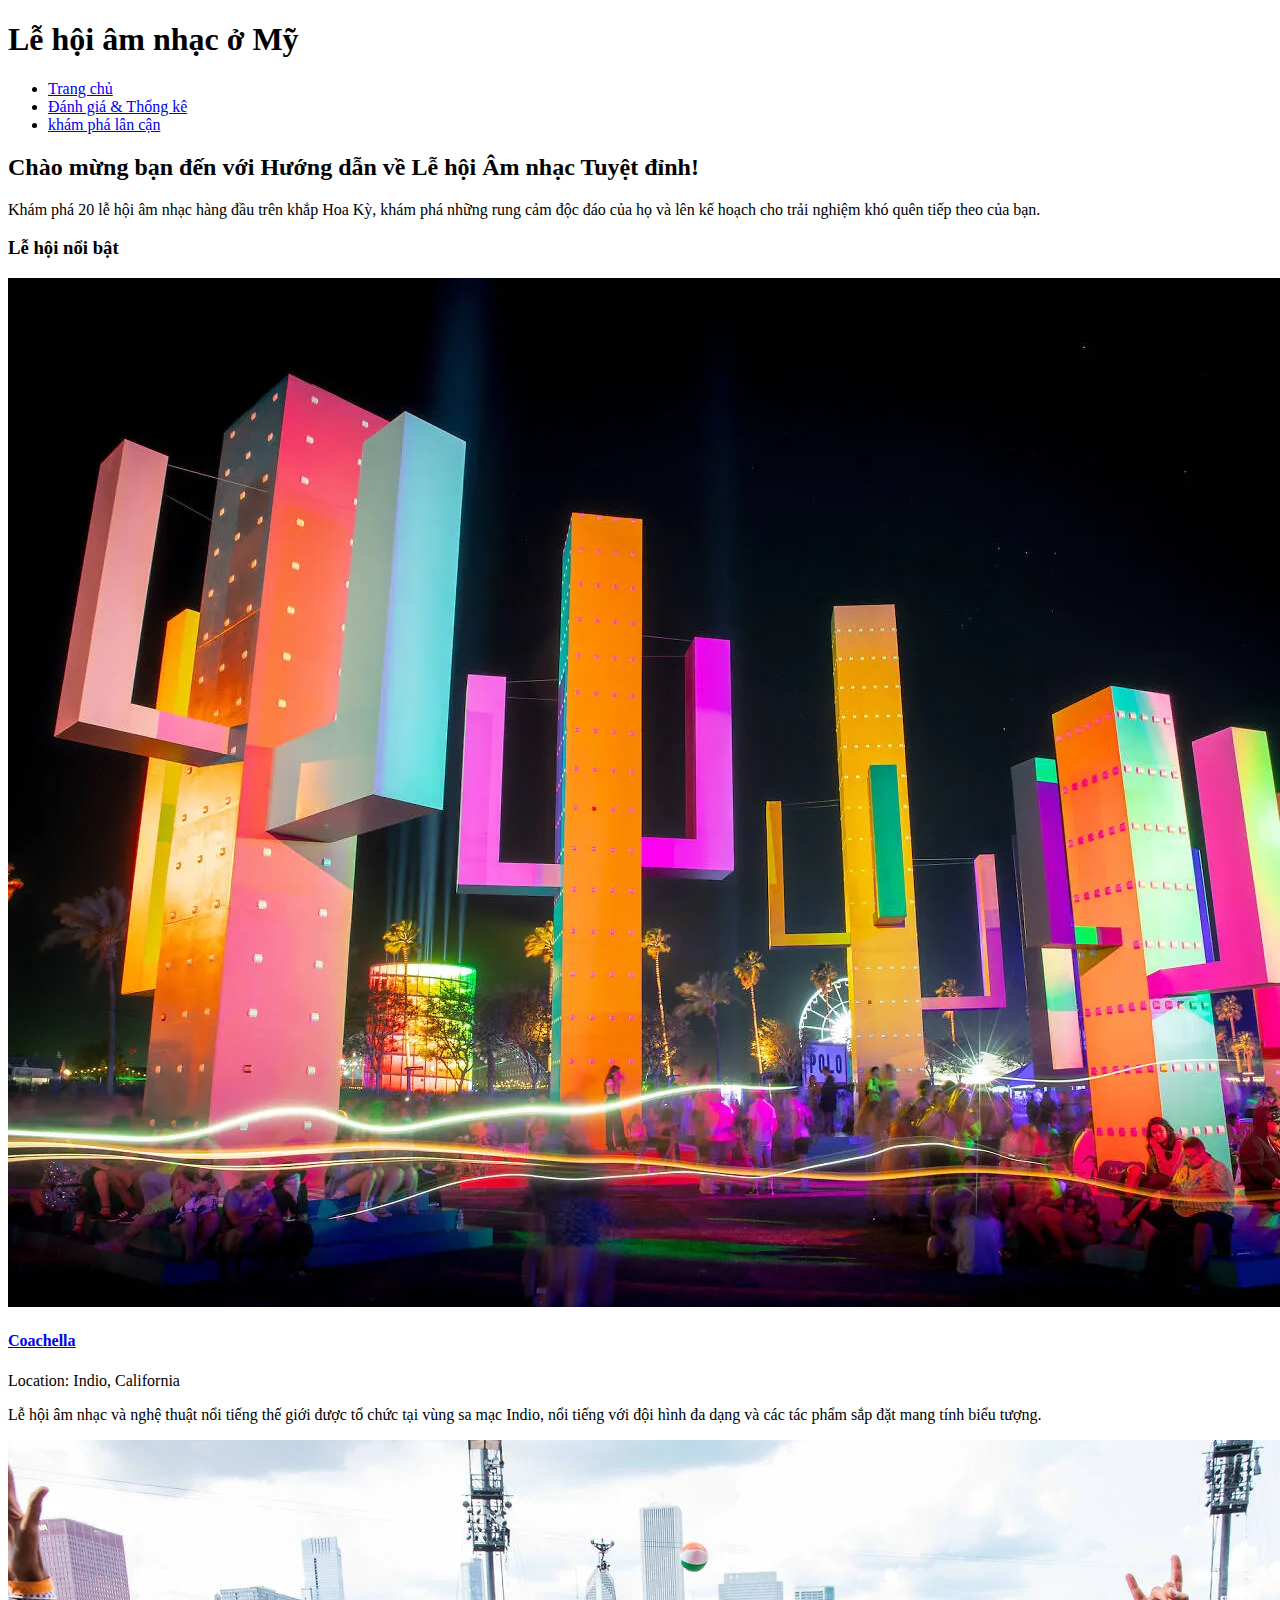
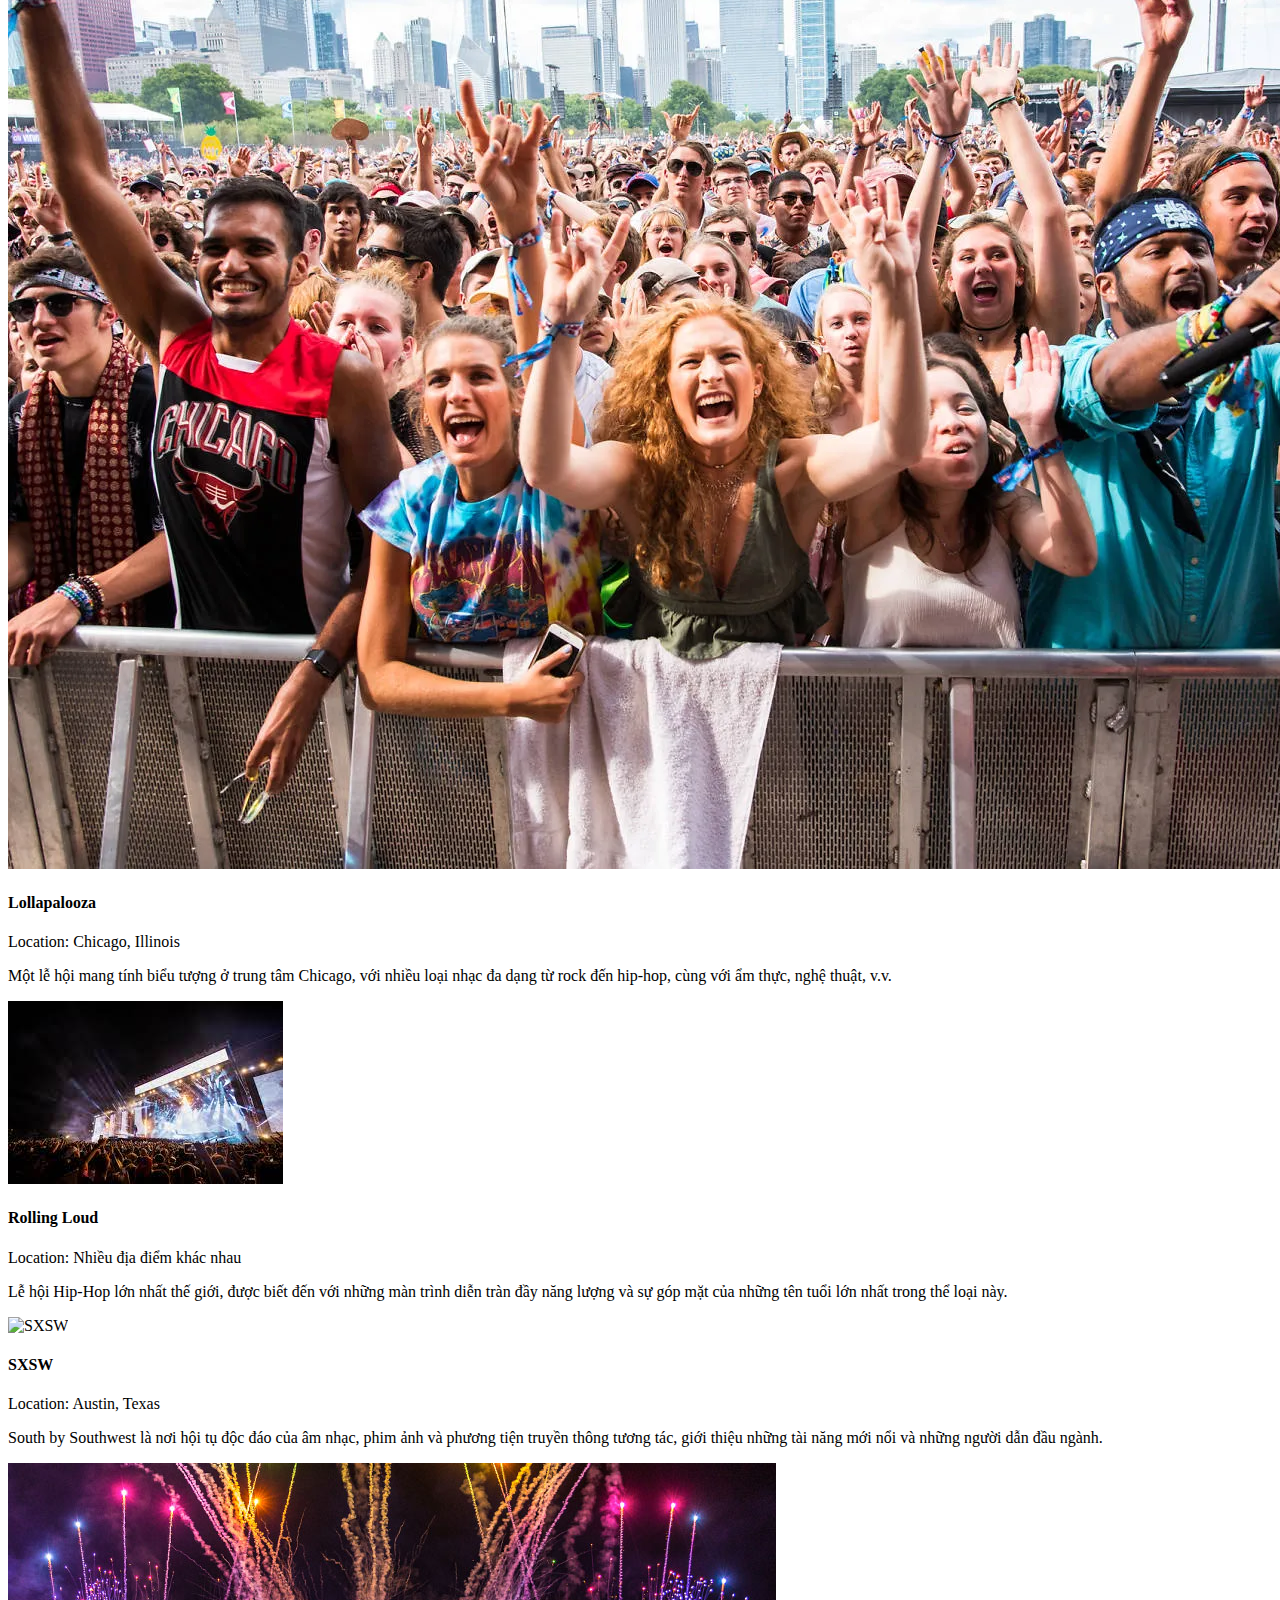
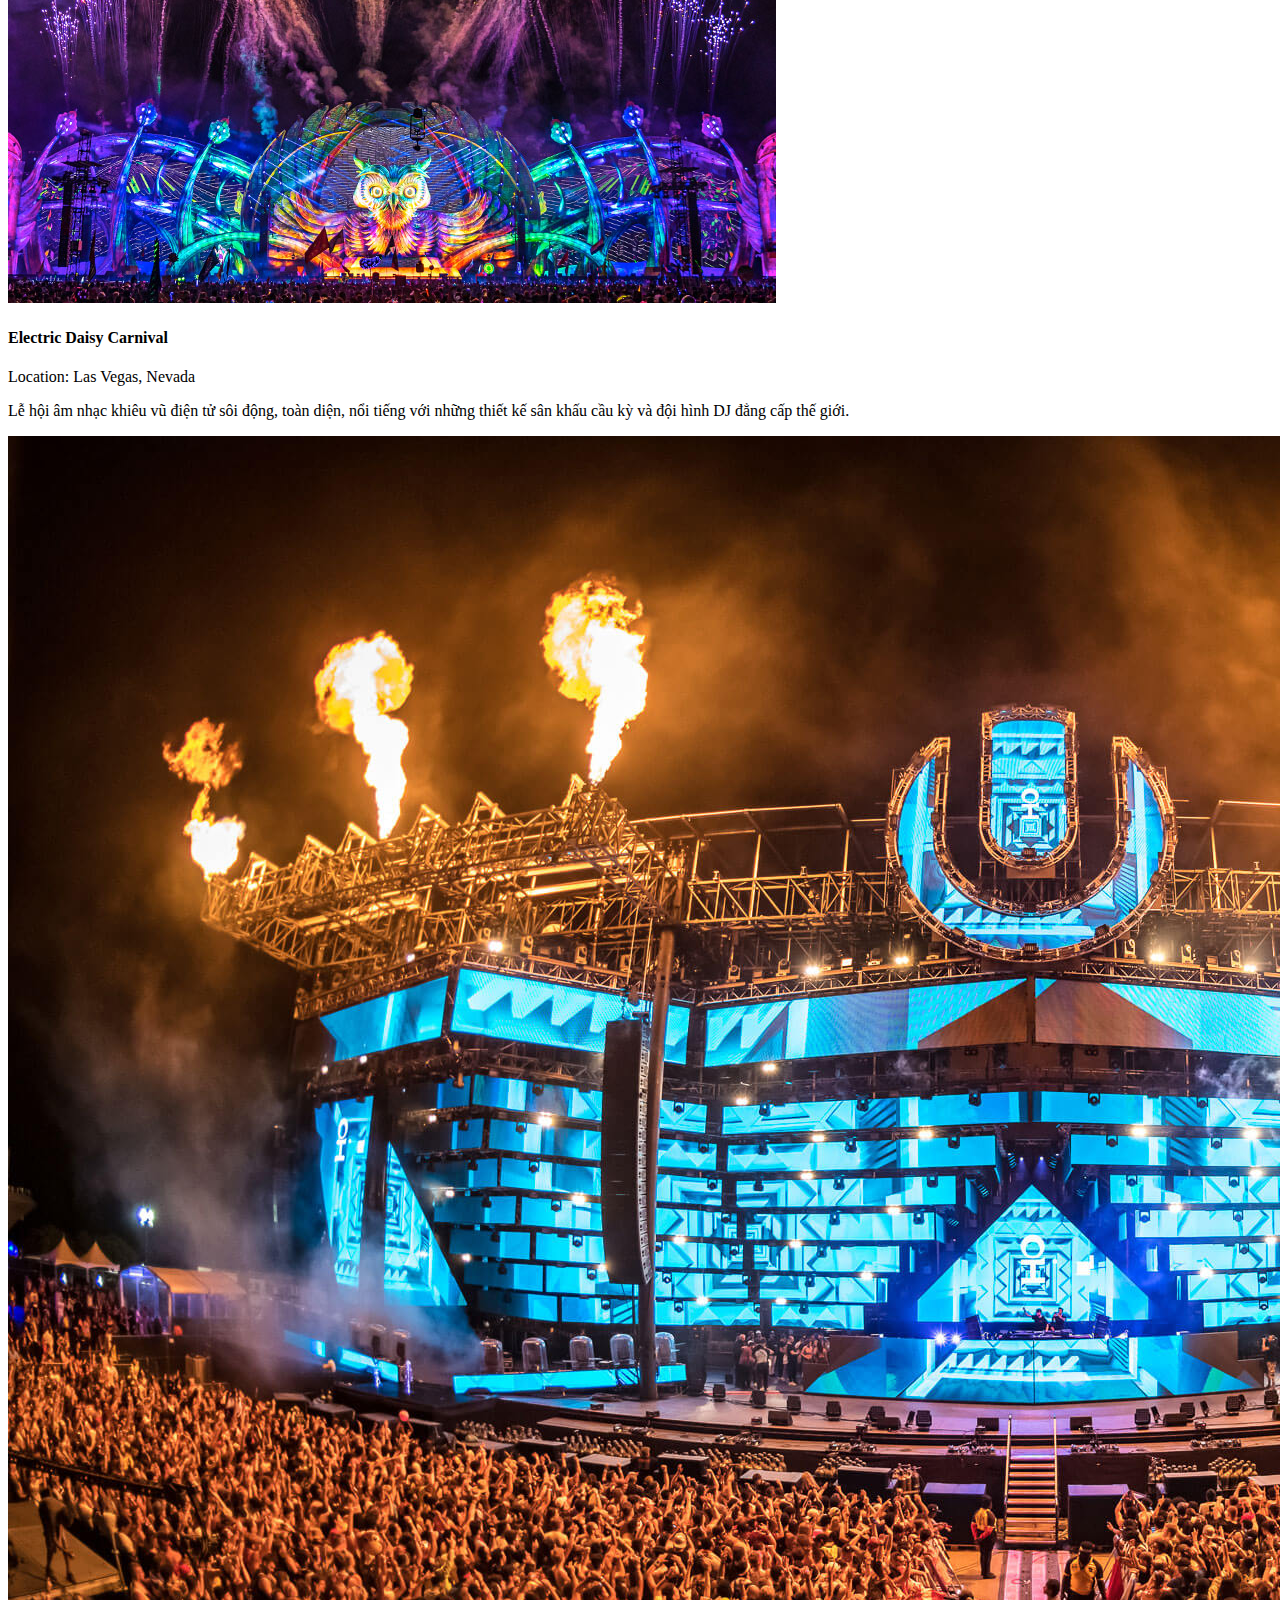
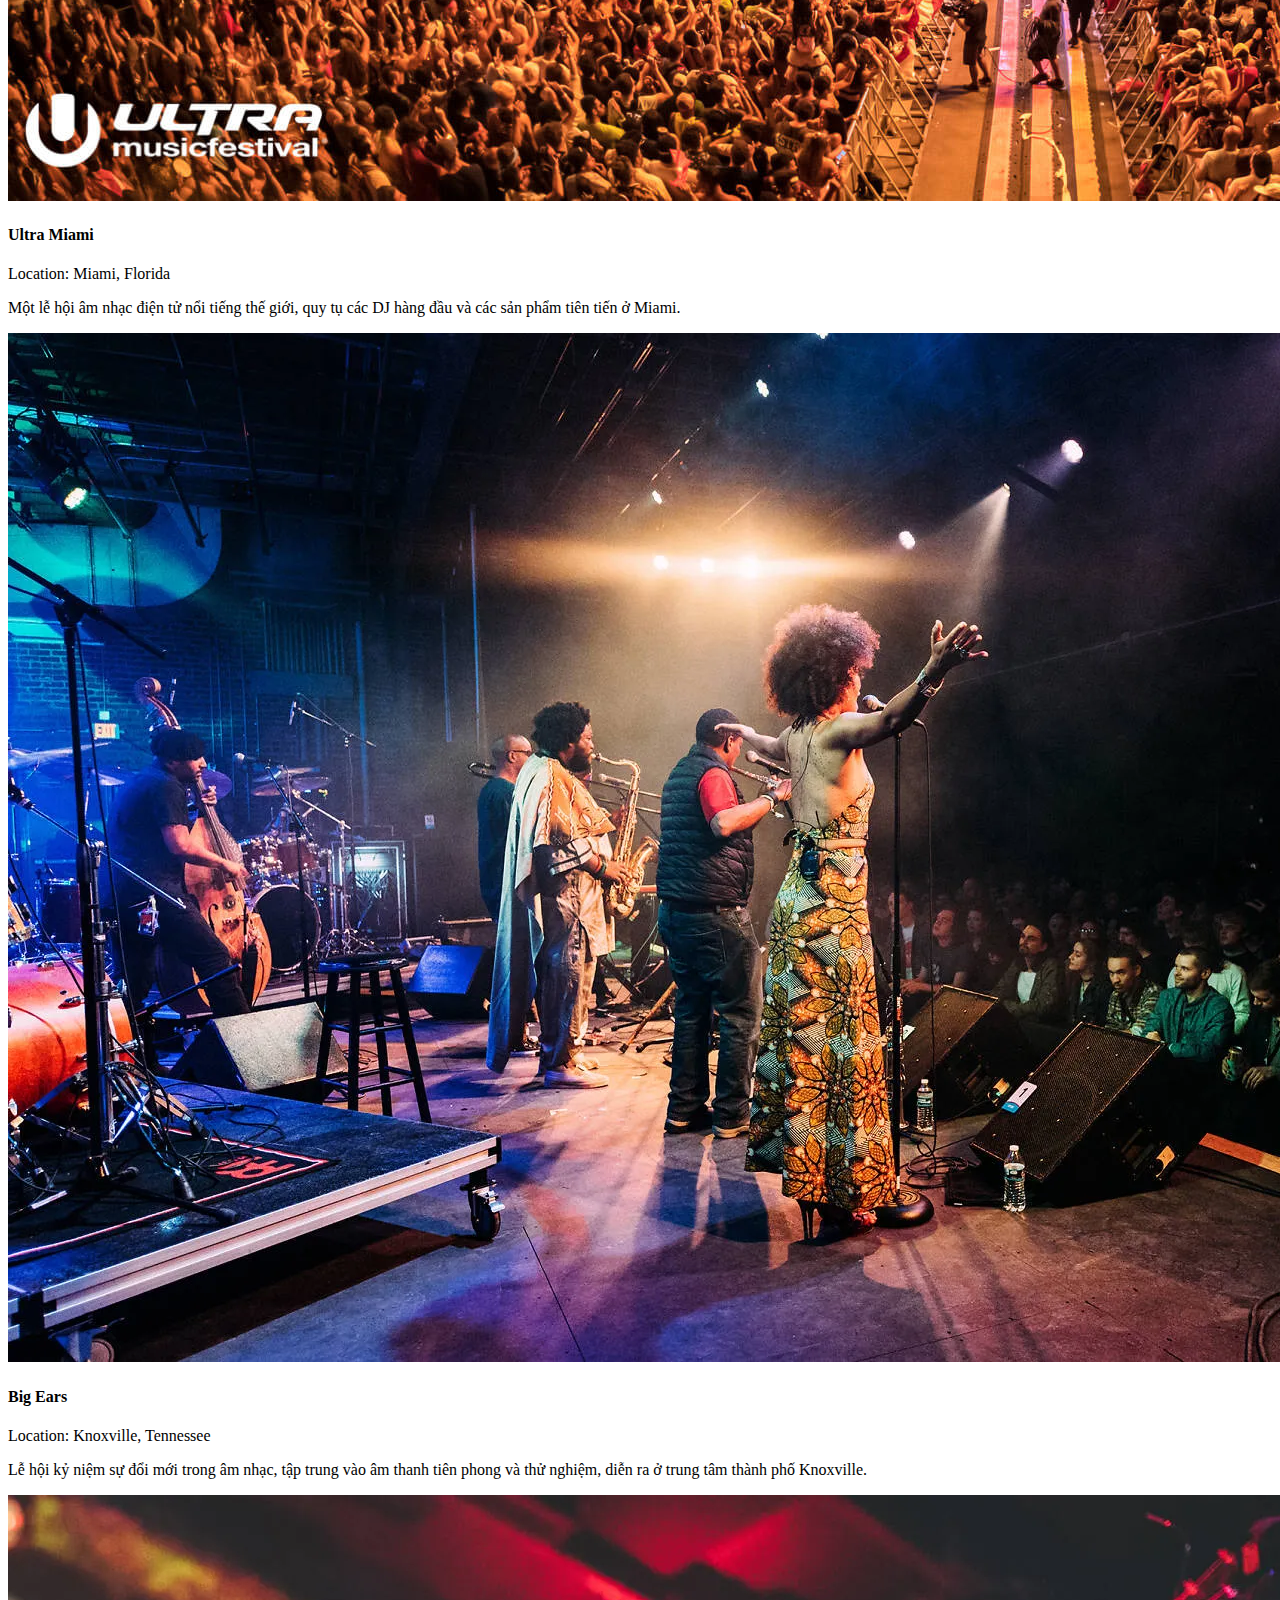
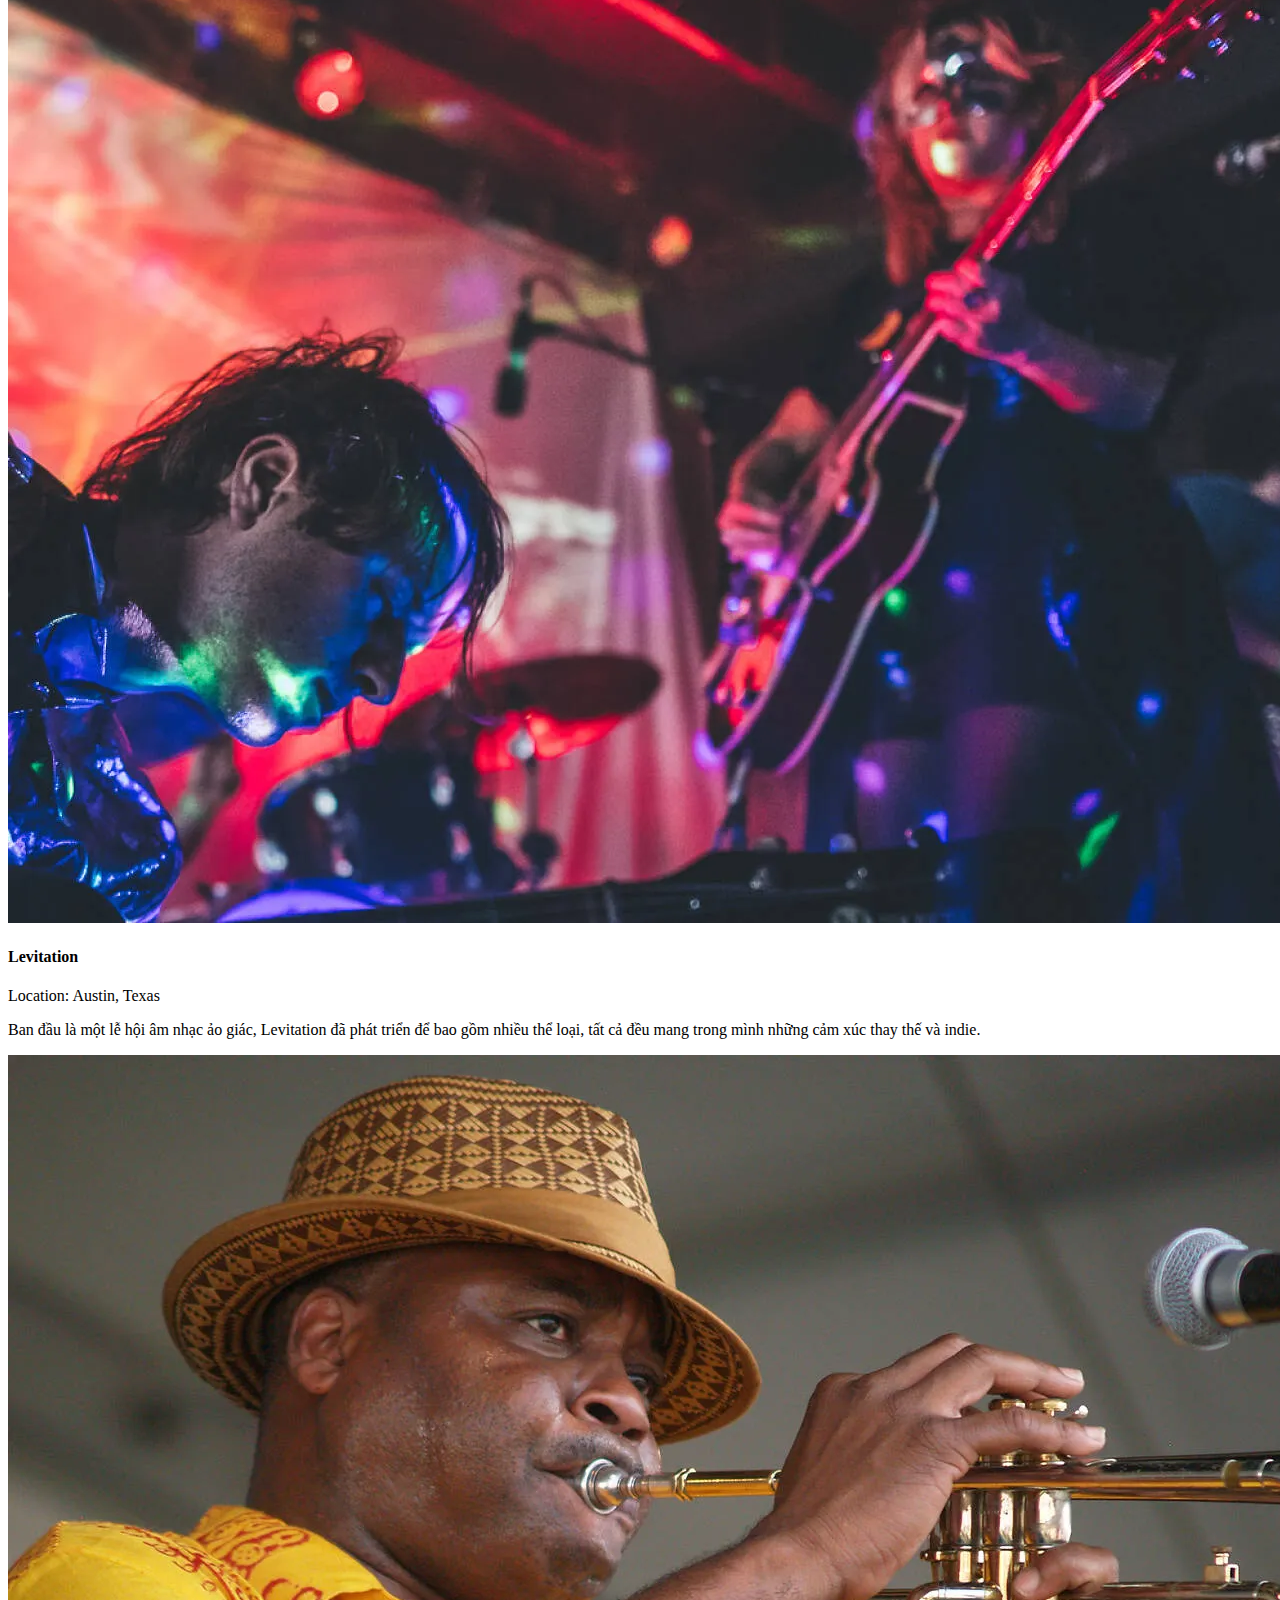
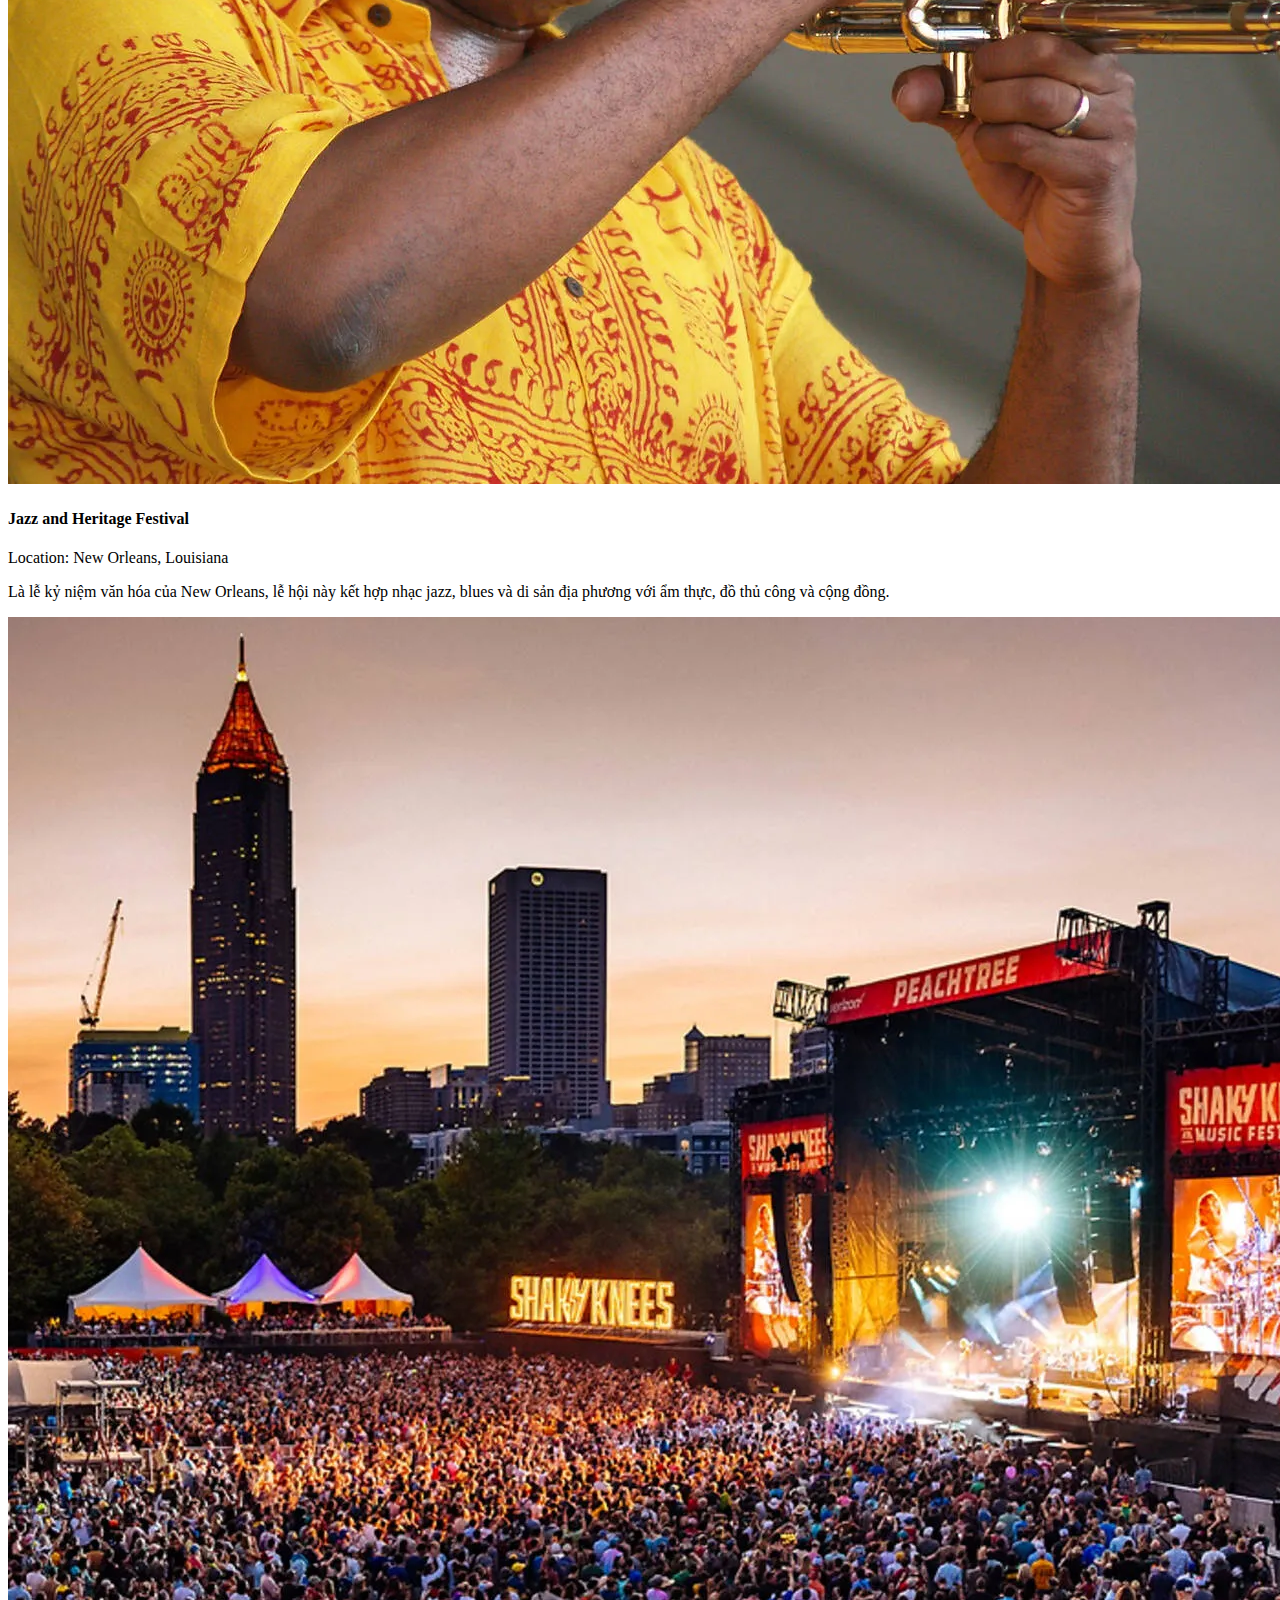
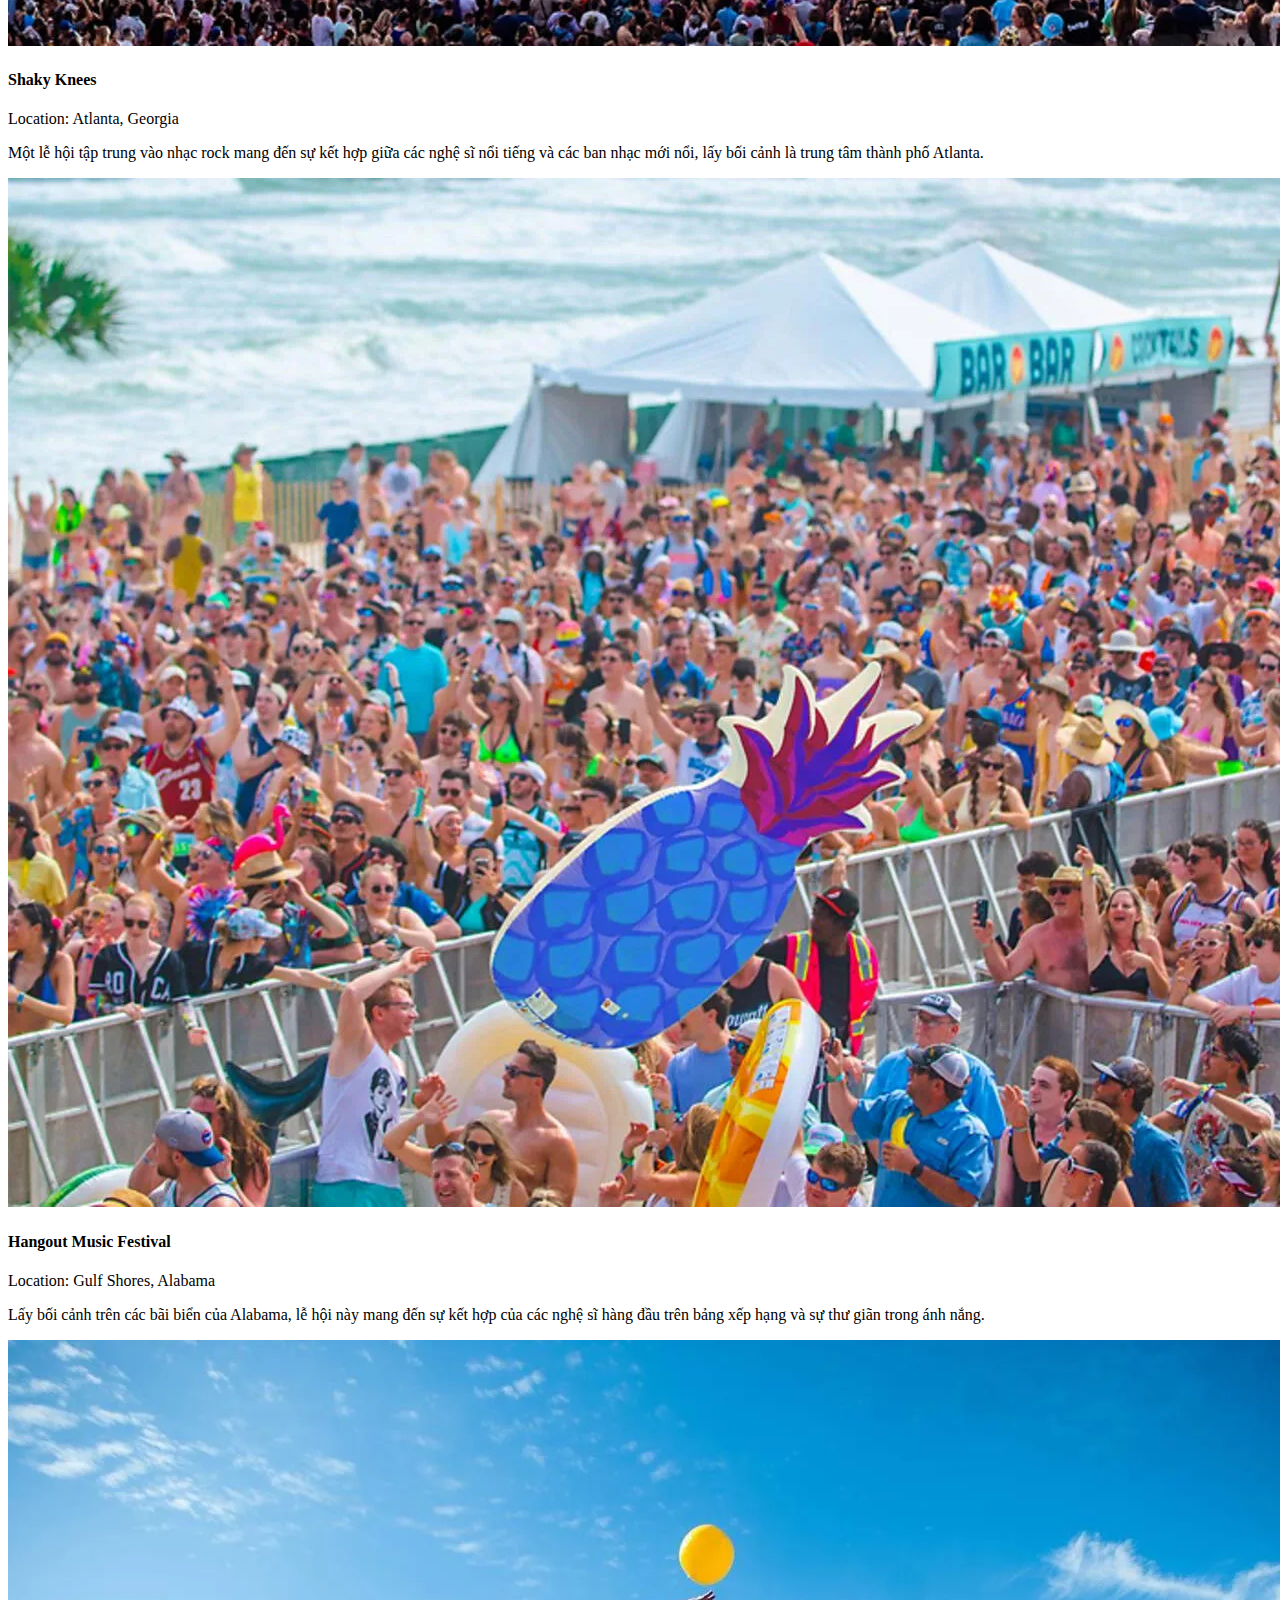
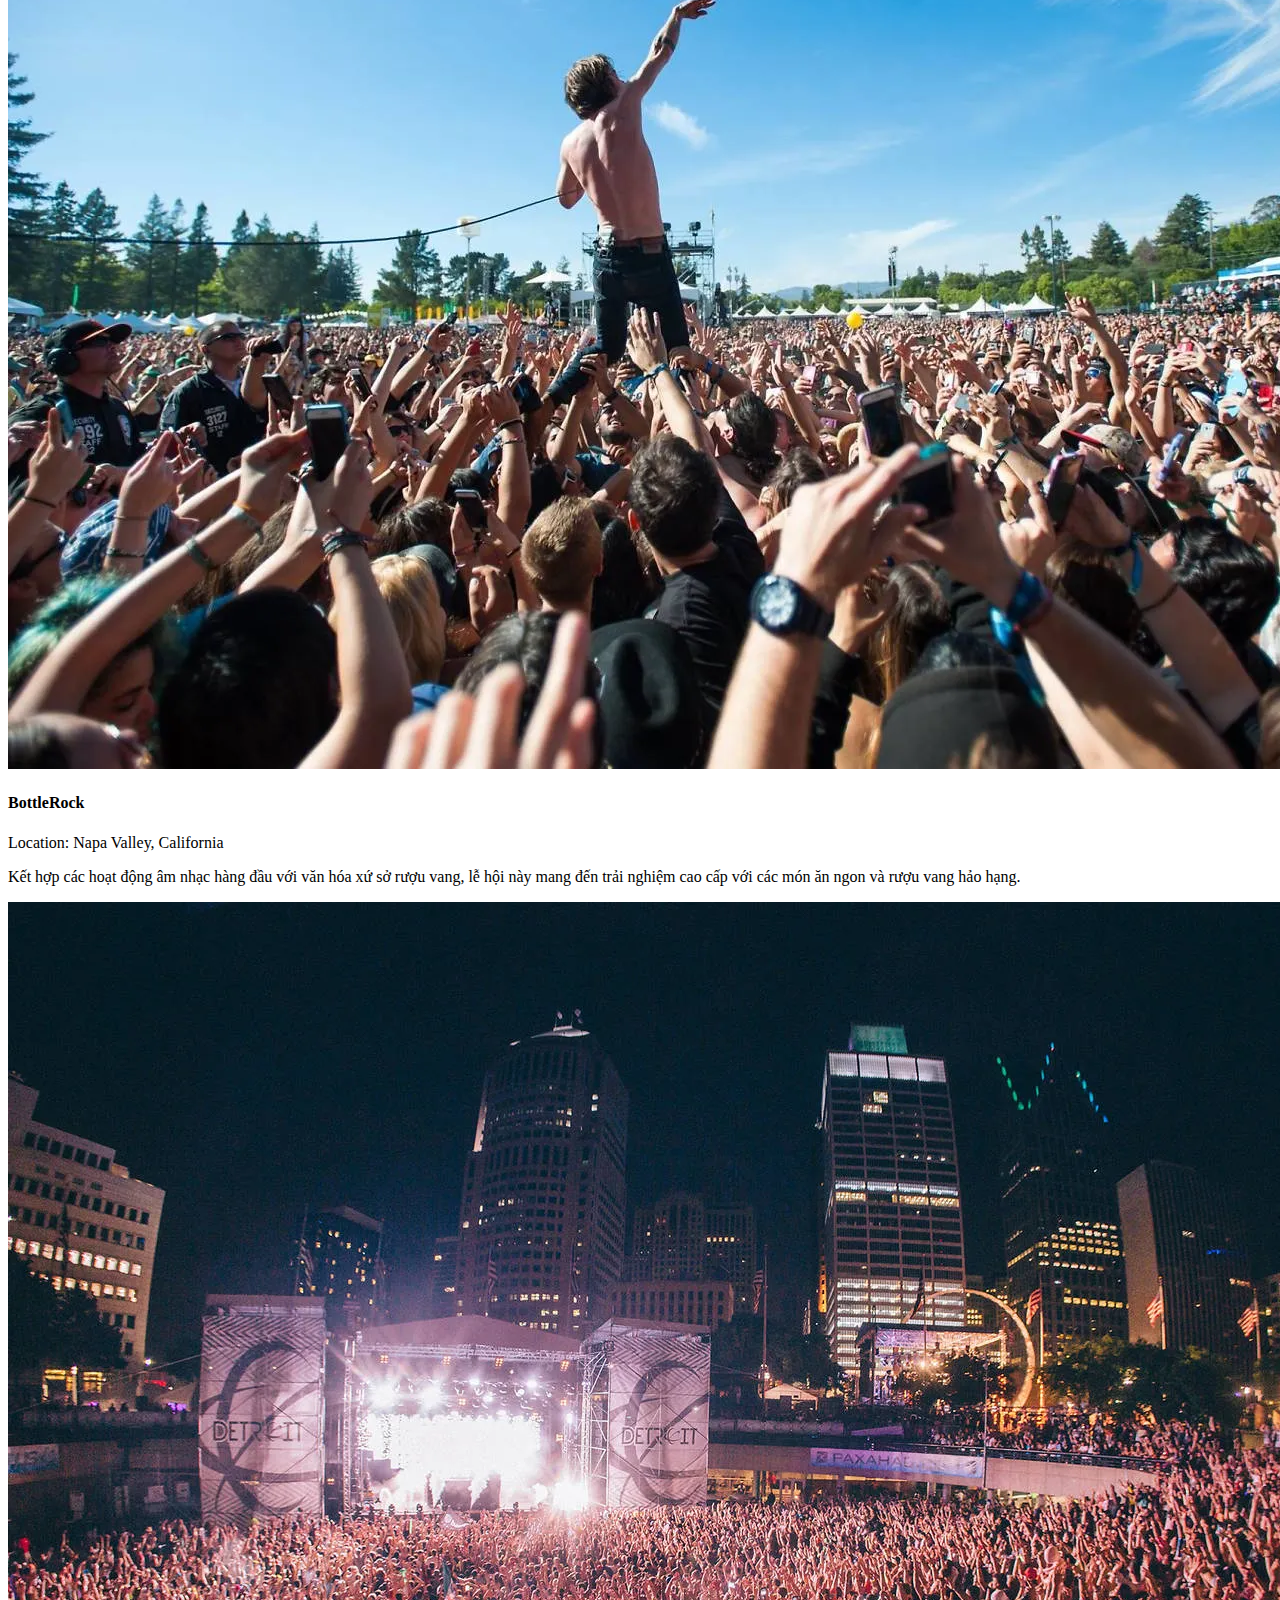
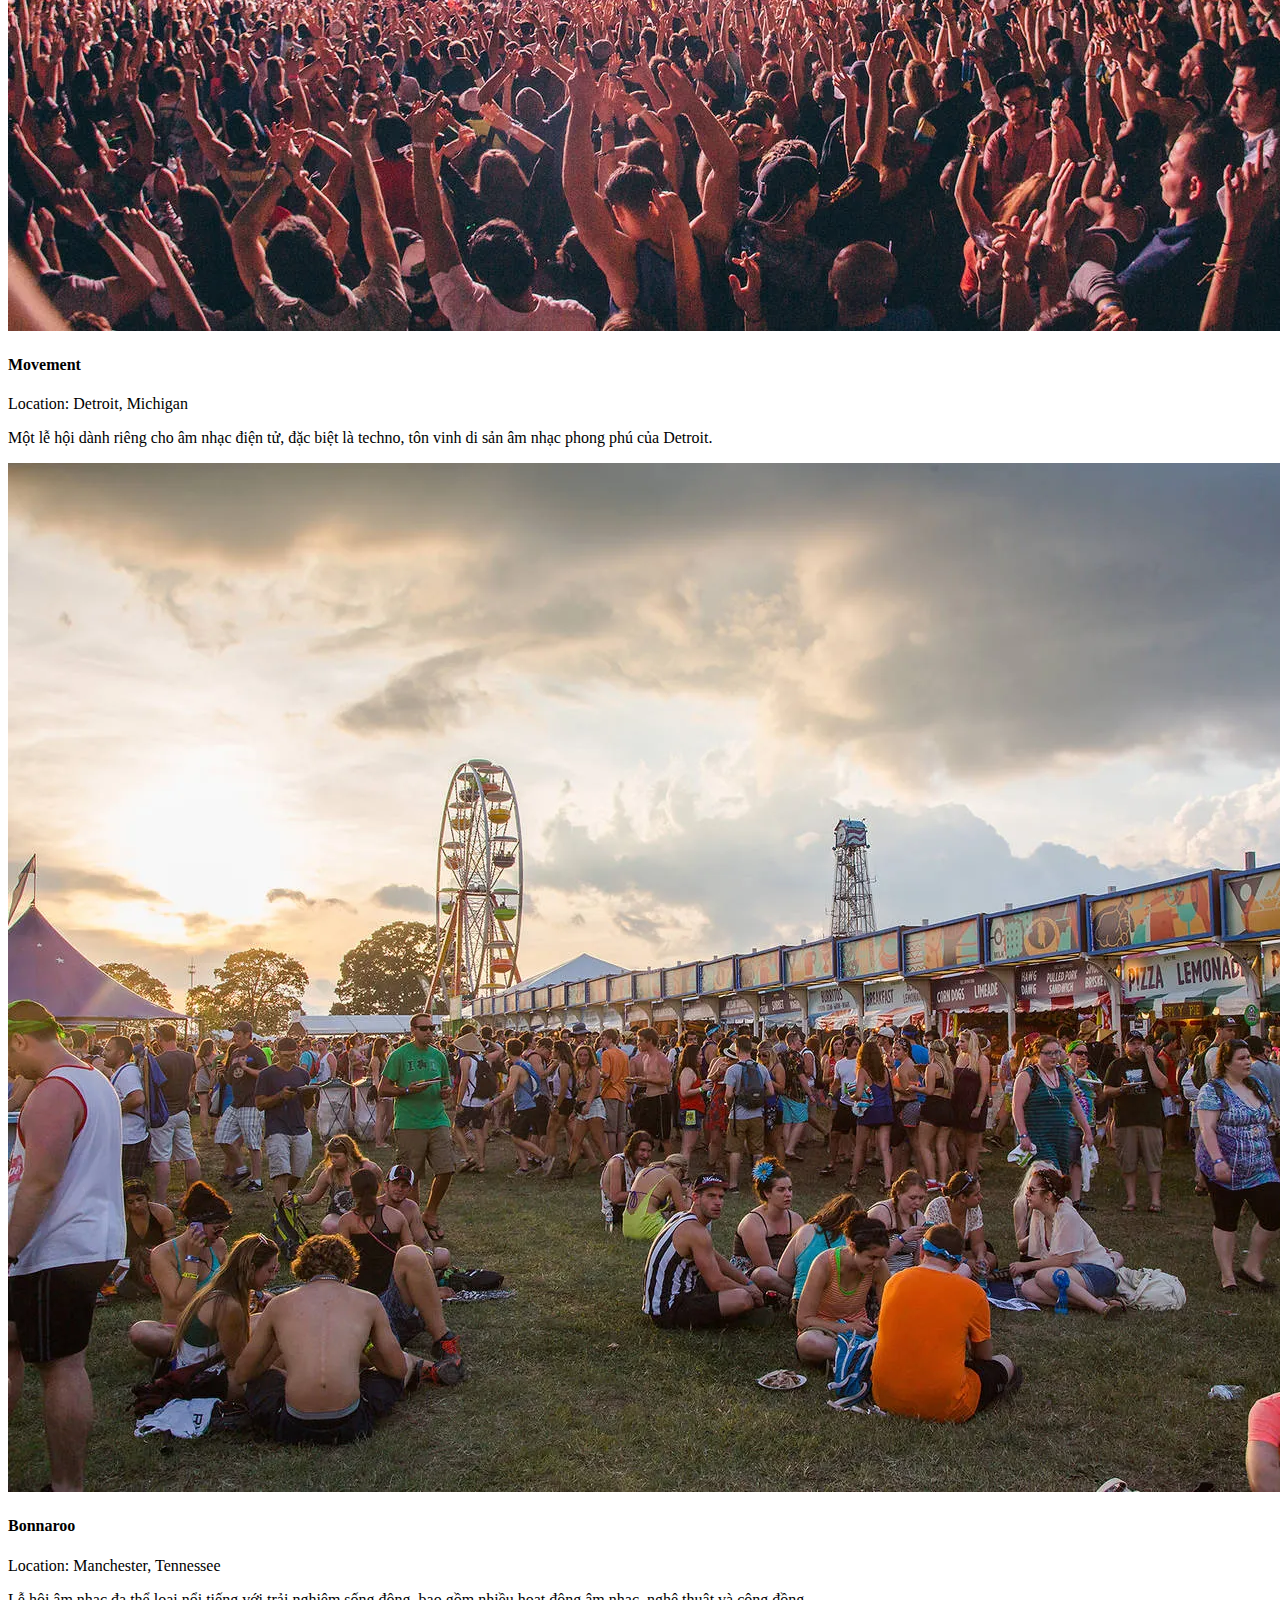
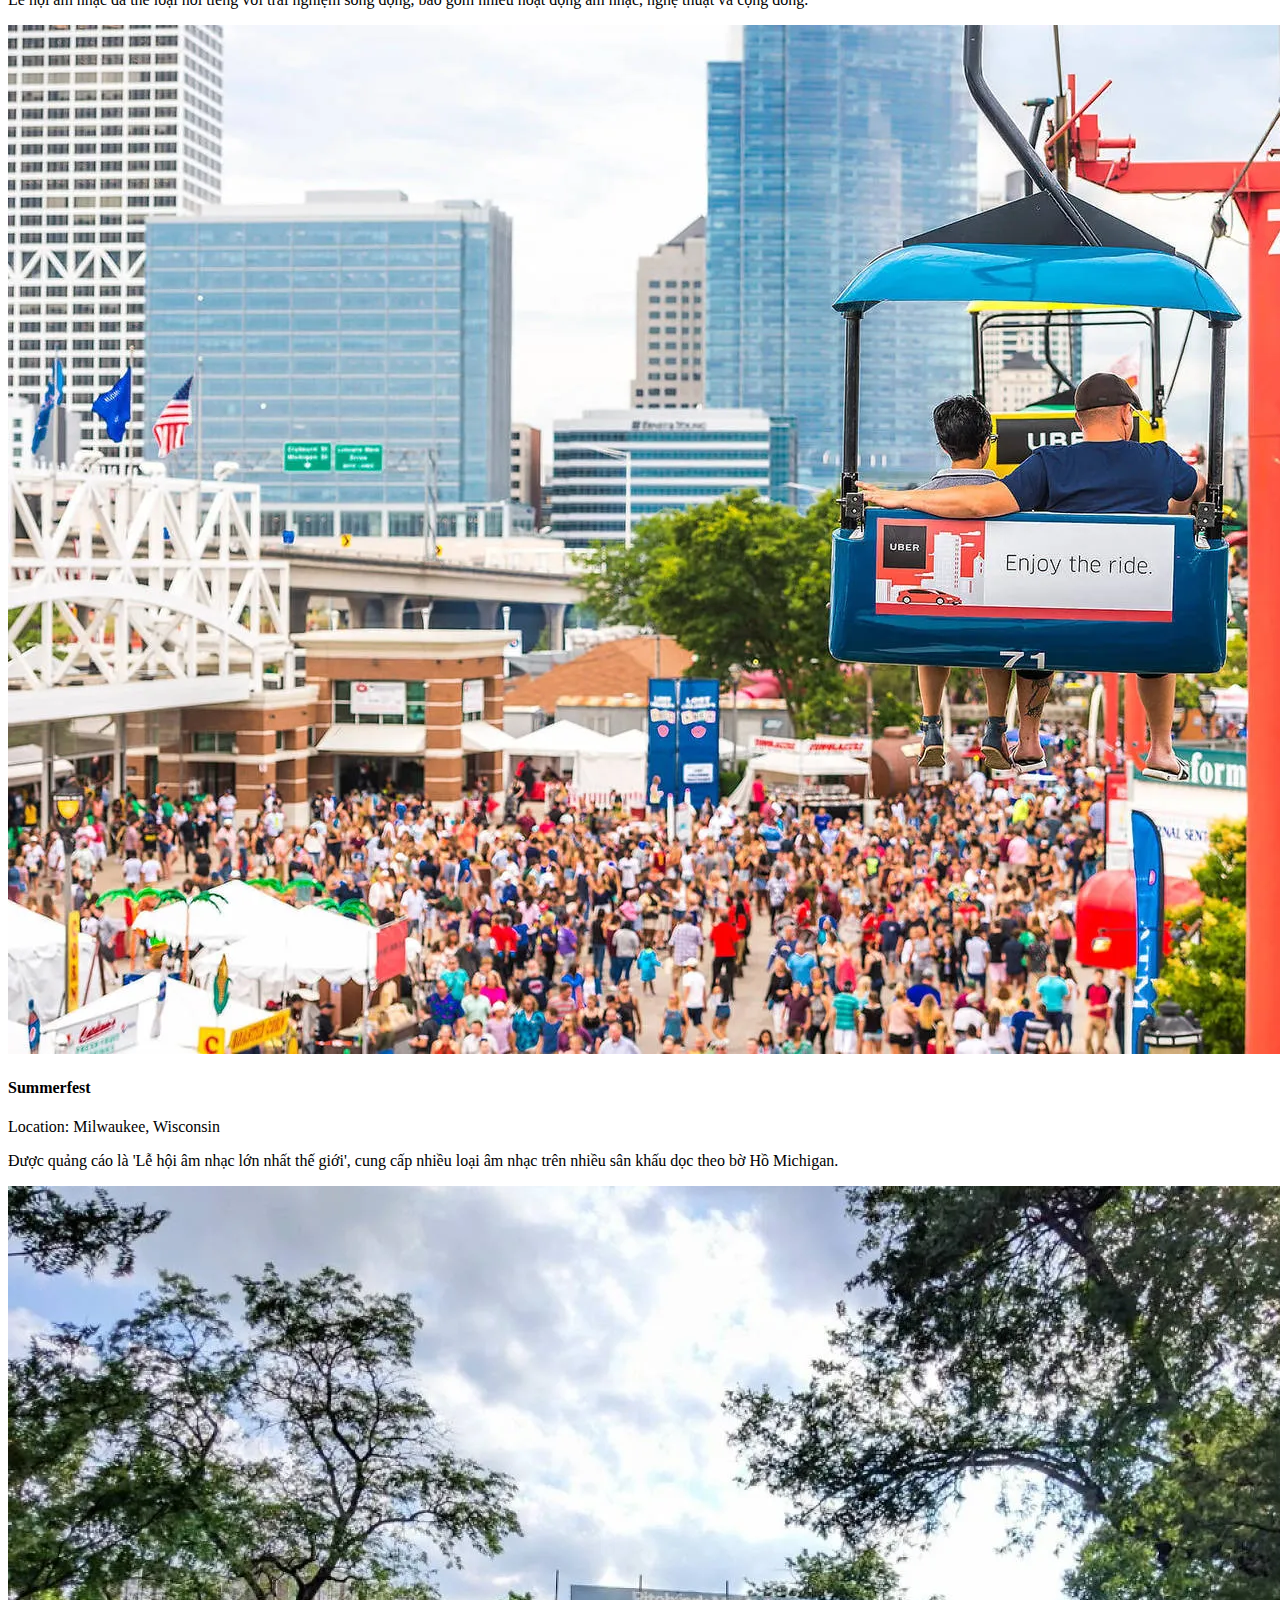
==== index.html @ d1eeae75 "Add files via upload" ====
<!DOCTYPE html>
<html lang="vi">
<head>
    <meta charset="UTF-8">
    <meta name="viewport" content="width=device-width, initial-scale=1.0">
    <title>Music Festivals in the US</title>
    <link rel="stylesheet" href="style.css">
</head>
<body>
    <header>
        <header>
            <div class="container">
                <h1>Lễ hội âm nhạc ở Mỹ</h1>
                <nav>
                    <ul>
                        <li><a href="index.html">Trang chủ</a></li>
                        <li><a href="reviews.html">Đánh giá & Thống kê</a></li>
                        <li><a href="explore.html">khám phá lân cận</a></li>
                    </ul>
                </nav>
            </div>
        </header>    
    </header>

    <main>
        <div class="container">
            <section id="festival-intro">
                <h2>Chào mừng bạn đến với Hướng dẫn về Lễ hội Âm nhạc Tuyệt đỉnh!</h2>
                <p>Khám phá 20 lễ hội âm nhạc hàng đầu trên khắp Hoa Kỳ, khám phá những rung cảm độc đáo của họ và lên kế hoạch cho trải nghiệm khó quên tiếp theo của bạn.</p>
            </section>

            <section id="festival-list">
                <h3>Lễ hội nổi bật</h3>
                <div class="festival-grid">
                    <!-- Example festival entries -->
                    <!-- Coachella -->
                <div class="festival">
                    <img src="coachella.jpg" alt="Coachella">
                    <a href="coachella.html"> 
                    <h4>Coachella</h4>
                    </a>
                    <p>Location: Indio, California</p>
                    <p>Lễ hội âm nhạc và nghệ thuật nổi tiếng thế giới được tổ chức tại vùng sa mạc Indio, nổi tiếng với đội hình đa dạng và các tác phẩm sắp đặt mang tính biểu tượng.</p>
                </div>
                <!-- Lollapalooza -->
                <div class="festival">
                    <img src="lollapalooza.jpg" alt="Lollapalooza">
                    <h4>Lollapalooza</h4>
                    <p>Location: Chicago, Illinois</p>
                    <p>Một lễ hội mang tính biểu tượng ở trung tâm Chicago, với nhiều loại nhạc đa dạng từ rock đến hip-hop, cùng với ẩm thực, nghệ thuật, v.v.</p>
                </div>

                <!-- Rolling Loud -->
                <div class="festival">
                    <img src="rollingloud.jpg" alt="Rolling Loud">
                    <h4>Rolling Loud</h4>
                    <p>Location: Nhiều địa điểm khác nhau</p>
                    <p>Lễ hội Hip-Hop lớn nhất thế giới, được biết đến với những màn trình diễn tràn đầy năng lượng và sự góp mặt của những tên tuổi lớn nhất trong thể loại này.</p>
                </div>

                <!-- SXSW -->
                <div class="festival">
                    <img src="sxsw.jpg" alt="SXSW">
                    <h4>SXSW</h4>
                    <p>Location: Austin, Texas</p>
                    <p>South by Southwest là nơi hội tụ độc đáo của âm nhạc, phim ảnh và phương tiện truyền thông tương tác, giới thiệu những tài năng mới nổi và những người dẫn đầu ngành.</p>
                </div>

                <!-- Electric Daisy Carnival -->
                <div class="festival">
                    <img src="edc.jpg" alt="Electric Daisy Carnival">
                    <h4>Electric Daisy Carnival</h4>
                    <p>Location: Las Vegas, Nevada</p>
                    <p>Lễ hội âm nhạc khiêu vũ điện tử sôi động, toàn diện, nổi tiếng với những thiết kế sân khấu cầu kỳ và đội hình DJ đẳng cấp thế giới.</p>
                </div>

                <!-- Ultra Miami -->
                <div class="festival">
                    <img src="ultramiami.jpg" alt="Ultra Miami">
                    <h4>Ultra Miami</h4>
                    <p>Location: Miami, Florida</p>
                    <p>Một lễ hội âm nhạc điện tử nổi tiếng thế giới, quy tụ các DJ hàng đầu và các sản phẩm tiên tiến ở Miami.</p>
                </div>

                <!-- Big Ears -->
                <div class="festival">
                    <img src="bigears.jpg" alt="Big Ears">
                    <h4>Big Ears</h4>
                    <p>Location: Knoxville, Tennessee</p>
                    <p>Lễ hội kỷ niệm sự đổi mới trong âm nhạc, tập trung vào âm thanh tiên phong và thử nghiệm, diễn ra ở trung tâm thành phố Knoxville.</p>
                </div>

                <!-- Levitation -->
                <div class="festival">
                    <img src="levitation.jpg" alt="Levitation">
                    <h4>Levitation</h4>
                    <p>Location: Austin, Texas</p>
                    <p>Ban đầu là một lễ hội âm nhạc ảo giác, Levitation đã phát triển để bao gồm nhiều thể loại, tất cả đều mang trong mình những cảm xúc thay thế và indie.</p>
                </div>

                <!-- Jazz and Heritage Festival -->
                <div class="festival">
                    <img src="jazzheritage.jpg" alt="Jazz and Heritage Festival">
                    <h4>Jazz and Heritage Festival</h4>
                    <p>Location: New Orleans, Louisiana</p>
                    <p>Là lễ kỷ niệm văn hóa của New Orleans, lễ hội này kết hợp nhạc jazz, blues và di sản địa phương với ẩm thực, đồ thủ công và cộng đồng.</p>
                </div>

                <!-- Shaky Knees -->
                <div class="festival">
                    <img src="shakyknees.jpg" alt="Shaky Knees">
                    <h4>Shaky Knees</h4>
                    <p>Location: Atlanta, Georgia</p>
                    <p>Một lễ hội tập trung vào nhạc rock mang đến sự kết hợp giữa các nghệ sĩ nổi tiếng và các ban nhạc mới nổi, lấy bối cảnh là trung tâm thành phố Atlanta.</p>
                </div>

                <!-- Hangout Music Festival -->
                <div class="festival">
                    <img src="hangout.jpg" alt="Hangout Music Festival">
                    <h4>Hangout Music Festival</h4>
                    <p>Location: Gulf Shores, Alabama</p>
                    <p>Lấy bối cảnh trên các bãi biển của Alabama, lễ hội này mang đến sự kết hợp của các nghệ sĩ hàng đầu trên bảng xếp hạng và sự thư giãn trong ánh nắng.</p>
                </div>

                <!-- BottleRock -->
                <div class="festival">
                    <img src="bottlerock.jpg" alt="BottleRock">
                    <h4>BottleRock</h4>
                    <p>Location: Napa Valley, California</p>
                    <p>Kết hợp các hoạt động âm nhạc hàng đầu với văn hóa xứ sở rượu vang, lễ hội này mang đến trải nghiệm cao cấp với các món ăn ngon và rượu vang hảo hạng.</p>
                </div>

                <!-- Movement -->
                <div class="festival">
                    <img src="movement.jpg" alt="Movement">
                    <h4>Movement</h4>
                    <p>Location: Detroit, Michigan</p>
                    <p>Một lễ hội dành riêng cho âm nhạc điện tử, đặc biệt là techno, tôn vinh di sản âm nhạc phong phú của Detroit.</p>
                </div>

                <!-- Bonnaroo -->
                <div class="festival">
                    <img src="bonnaroo.jpg" alt="Bonnaroo">
                    <h4>Bonnaroo</h4>
                    <p>Location: Manchester, Tennessee</p>
                    <p>Lễ hội âm nhạc đa thể loại nổi tiếng với trải nghiệm sống động, bao gồm nhiều hoạt động âm nhạc, nghệ thuật và cộng đồng.</p>
                </div>

                <!-- Summerfest -->
                <div class="festival">
                    <img src="summerfest.jpg" alt="Summerfest">
                    <h4>Summerfest</h4>
                    <p>Location: Milwaukee, Wisconsin</p>
                    <p>Được quảng cáo là 'Lễ hội âm nhạc lớn nhất thế giới', cung cấp nhiều loại âm nhạc trên nhiều sân khấu dọc theo bờ Hồ Michigan.</p>
                </div>

                <!-- Pitchfork Music Festival -->
                <div class="festival">
                    <img src="pitchfork.jpg" alt="Pitchfork Music Festival">
                    <h4>Pitchfork Music Festival</h4>
                    <p>Location: Chicago, Illinois</p>
                    <p>Là sự kết hợp giữa nhạc alternative, hip-hop và dance, lễ hội này được biết đến với đội hình đa dạng và bối cảnh Chicago.</p>
                </div>

                <!-- Outside Lands -->
                <div class="festival">
                    <img src="outsidelands.jpg" alt="Outside Lands">
                    <h4>Outside Lands</h4>
                    <p>Location: San Francisco, California</p>
                    <p>Lấy bối cảnh ở Công viên Cổng Vàng, lễ hội này kết hợp dòng sản phẩm âm nhạc đa dạng với đồ ăn, rượu, bia và nghệ thuật từ Vùng Vịnh.</p>
                </div>

                <!-- Wonderbus -->
                <div class="festival">
                    <img src="wonderbus.jpg" alt="Wonderbus">
                    <h4>Wonderbus</h4>
                    <p>Location: Columbus, Ohio</p>
                    <p>Lễ hội âm nhạc và nghệ thuật mang đến sự kết hợp giữa các buổi biểu diễn nhạc pop, rock và indie tại trung tâm Columbus.</p>
                </div>

                <!-- Riot Fest -->
                <div class="festival">
                    <img src="riotfest.jpg" alt="Riot Fest">
                    <h4>Riot Fest</h4>
                    <p>Location: Chicago, Illinois</p>
                    <p>Được biết đến với dòng sản phẩm punk, rock và alternative, Riot Fest còn có các trò chơi lễ hội và trình diễn phụ.</p>
                </div>

                <!-- Electric Zoo -->
                <div class="festival">
                    <img src="electriczoo.jpg" alt="Electric Zoo">
                    <a href="electriczoo.html"> 
                        <h4>Electric Zoo</h4>
                        </a>
                    <p>Location: New York City, New York</p>
                    <p>Lễ hội âm nhạc điện tử hàng đầu diễn ra ở New York, quy tụ những nghệ sĩ EDM hàng đầu và những tác phẩm sân khấu hoành tráng.</p>
                </div>
                </div>
            </section>
        </div>
    </main>

    <footer>
        <div class="container">
            <p>© 2023 Music Festivals USA. All rights reserved.</p>
        </div>
    </footer>
</body>
</html>
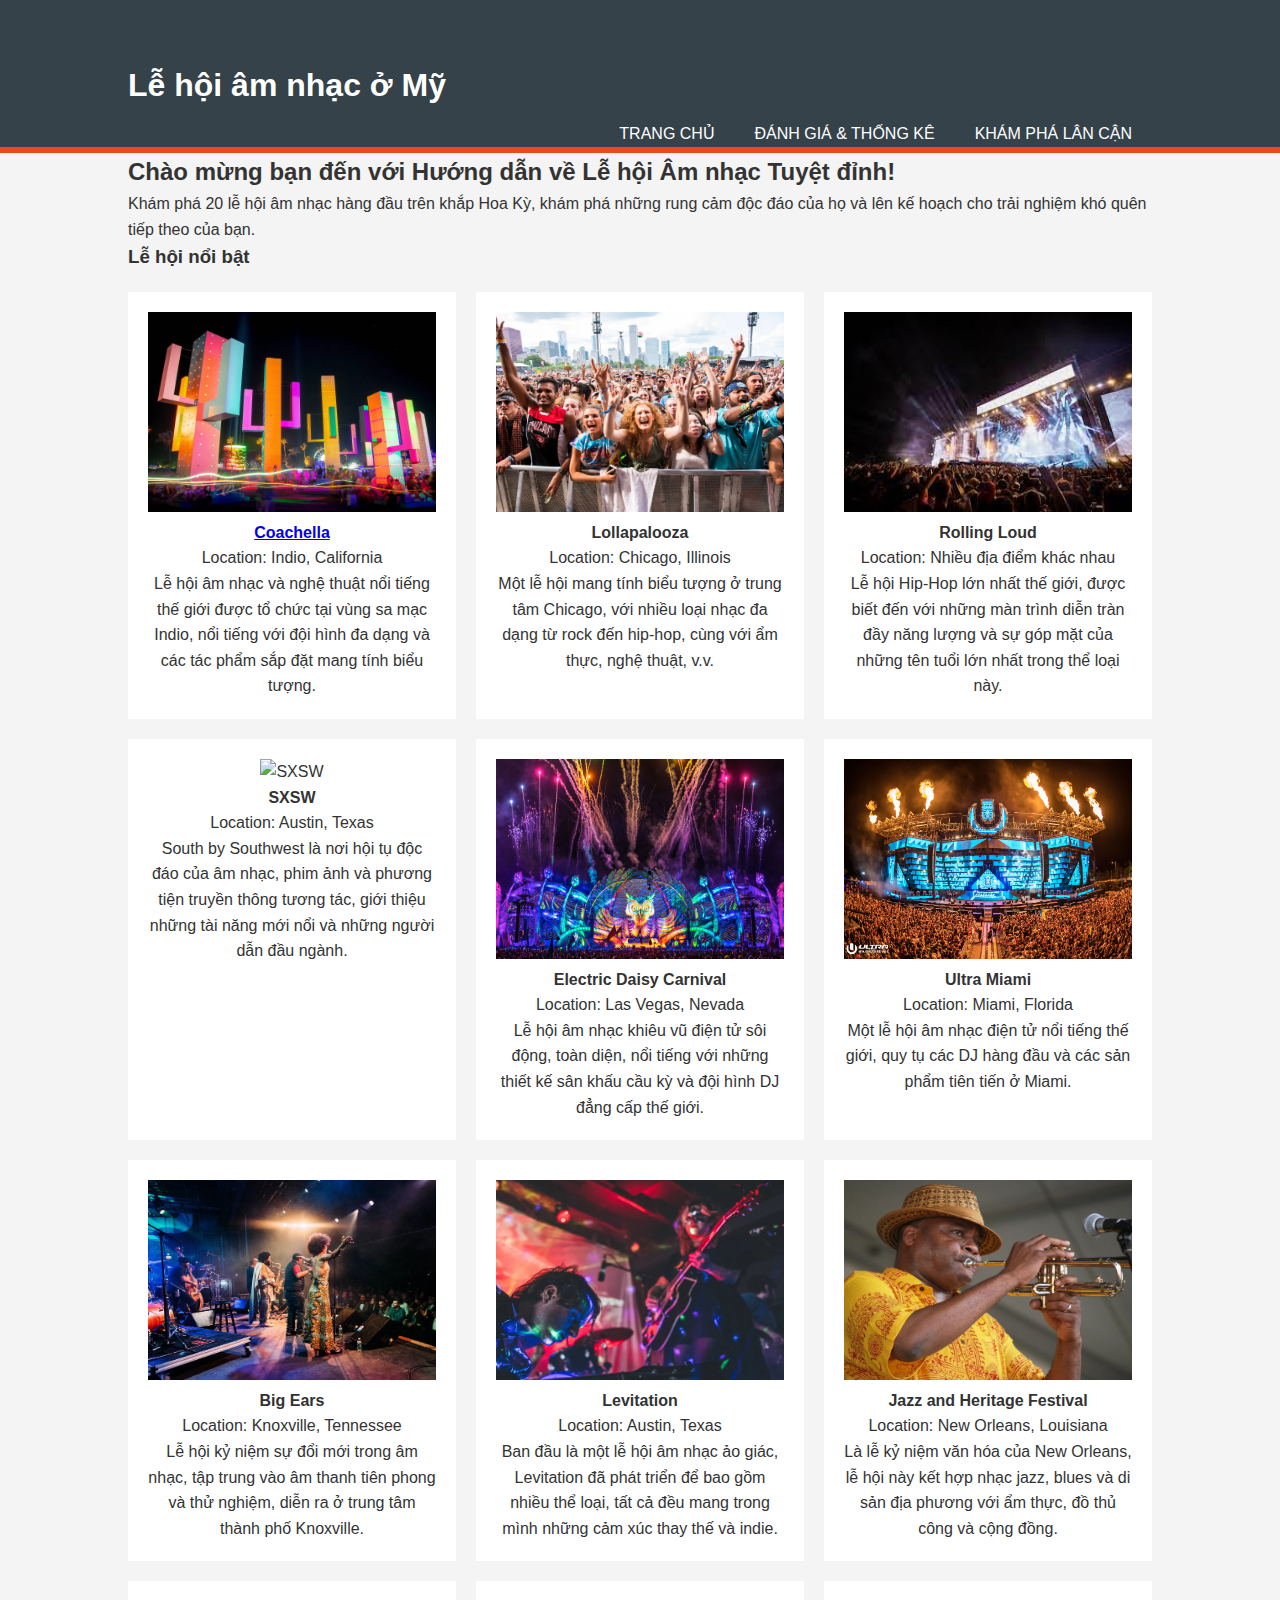
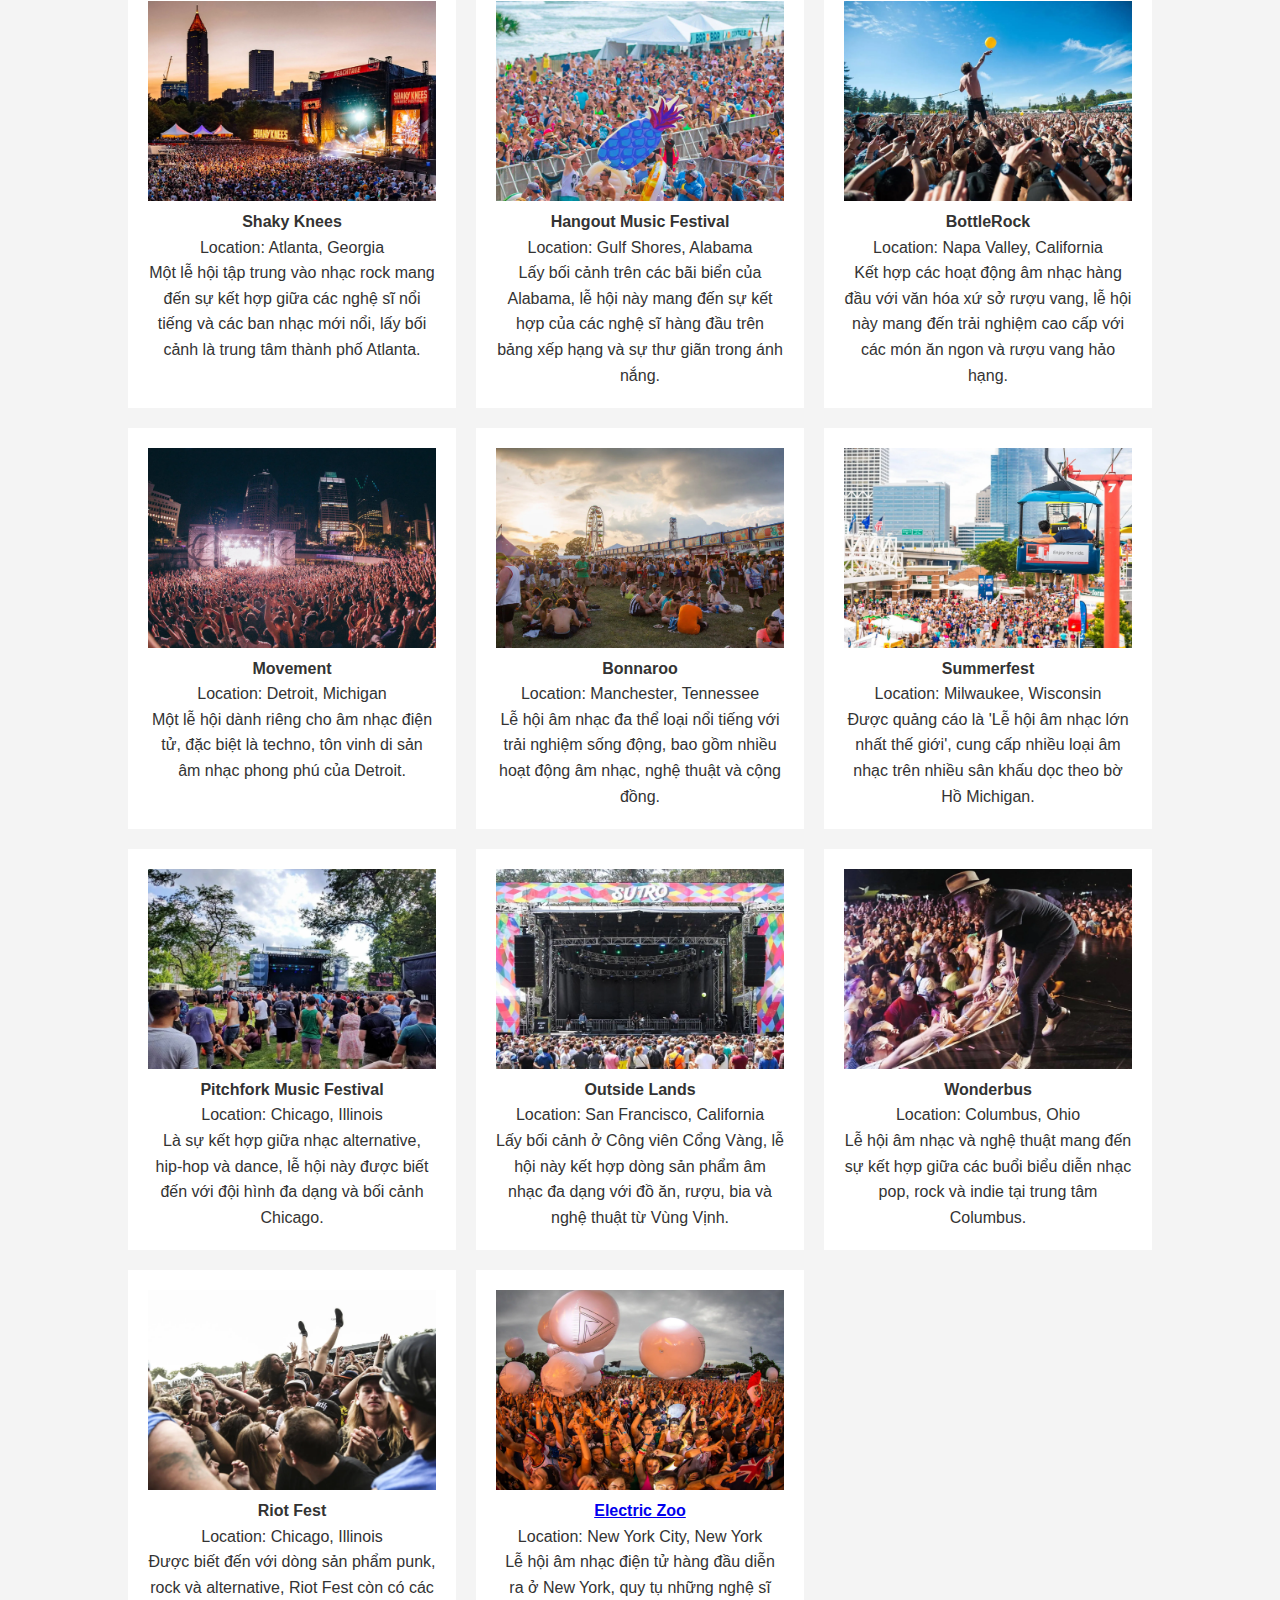
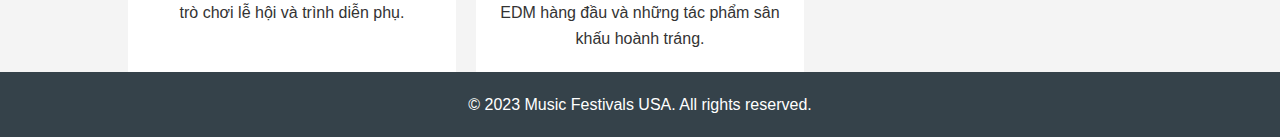
==== commit 41150fa3: "Update index.html" ====
--- a/index.html
+++ b/index.html
@@ -36,7 +36,7 @@
                     <!-- Coachella -->
                 <div class="festival">
                     <img src="coachella.jpg" alt="Coachella">
-                    <a href="coachella.html"> 
+                    <a href="coachella1.html"> 
                     <h4>Coachella</h4>
                     </a>
                     <p>Location: Indio, California</p>
--- a/style.css
+++ b/style.css
@@ -0,0 +1,92 @@
+/* Basic Reset */
+* {
+    margin: 0;
+    padding: 0;
+    box-sizing: border-box;
+}
+
+body {
+    font-family: 'Arial', sans-serif;
+    background-color: #f4f4f4;
+    color: #333;
+    line-height: 1.6;
+}
+
+.container {
+    width: 80%;
+    margin: auto;
+    overflow: hidden;
+}
+
+header {
+    background: #35424a;
+    color: #ffffff;
+    padding-top: 30px;
+    min-height: 70px;
+    border-bottom: #e8491d 3px solid;
+}
+
+header a {
+    color: #ffffff;
+    text-decoration: none;
+    text-transform: uppercase;
+    font-size: 16px;
+}
+
+header ul {
+    padding: 0;
+    list-style: none;
+}
+
+header li {
+    float: left;
+    display: inline;
+    padding: 0 20px 0 20px;
+}
+
+header nav {
+    float: right;
+    margin-top: 10px;
+}
+
+header .highlight, header .current a {
+    color: #e8491d;
+    font-weight: bold;
+}
+
+header a:hover {
+    color: #ffffff;
+    font-weight: bold;
+}
+
+.banner-image {
+    width: 100%;
+    height: auto; /* Maintain aspect ratio */
+    display: block; /* Remove any extra space below the image */
+}
+
+
+.festival-grid {
+    display: grid;
+    grid-template-columns: repeat(3, 1fr);
+    grid-gap: 20px;
+    margin-top: 20px;
+}
+
+.festival {
+    background: #ffffff;
+    padding: 20px;
+    text-align: center;
+}
+
+.festival img {
+    width: 100%;
+    height: 200px;
+}
+
+footer {
+    background: #35424a;
+    color: #ffffff;
+    text-align: center;
+    padding: 20px 0;
+}
